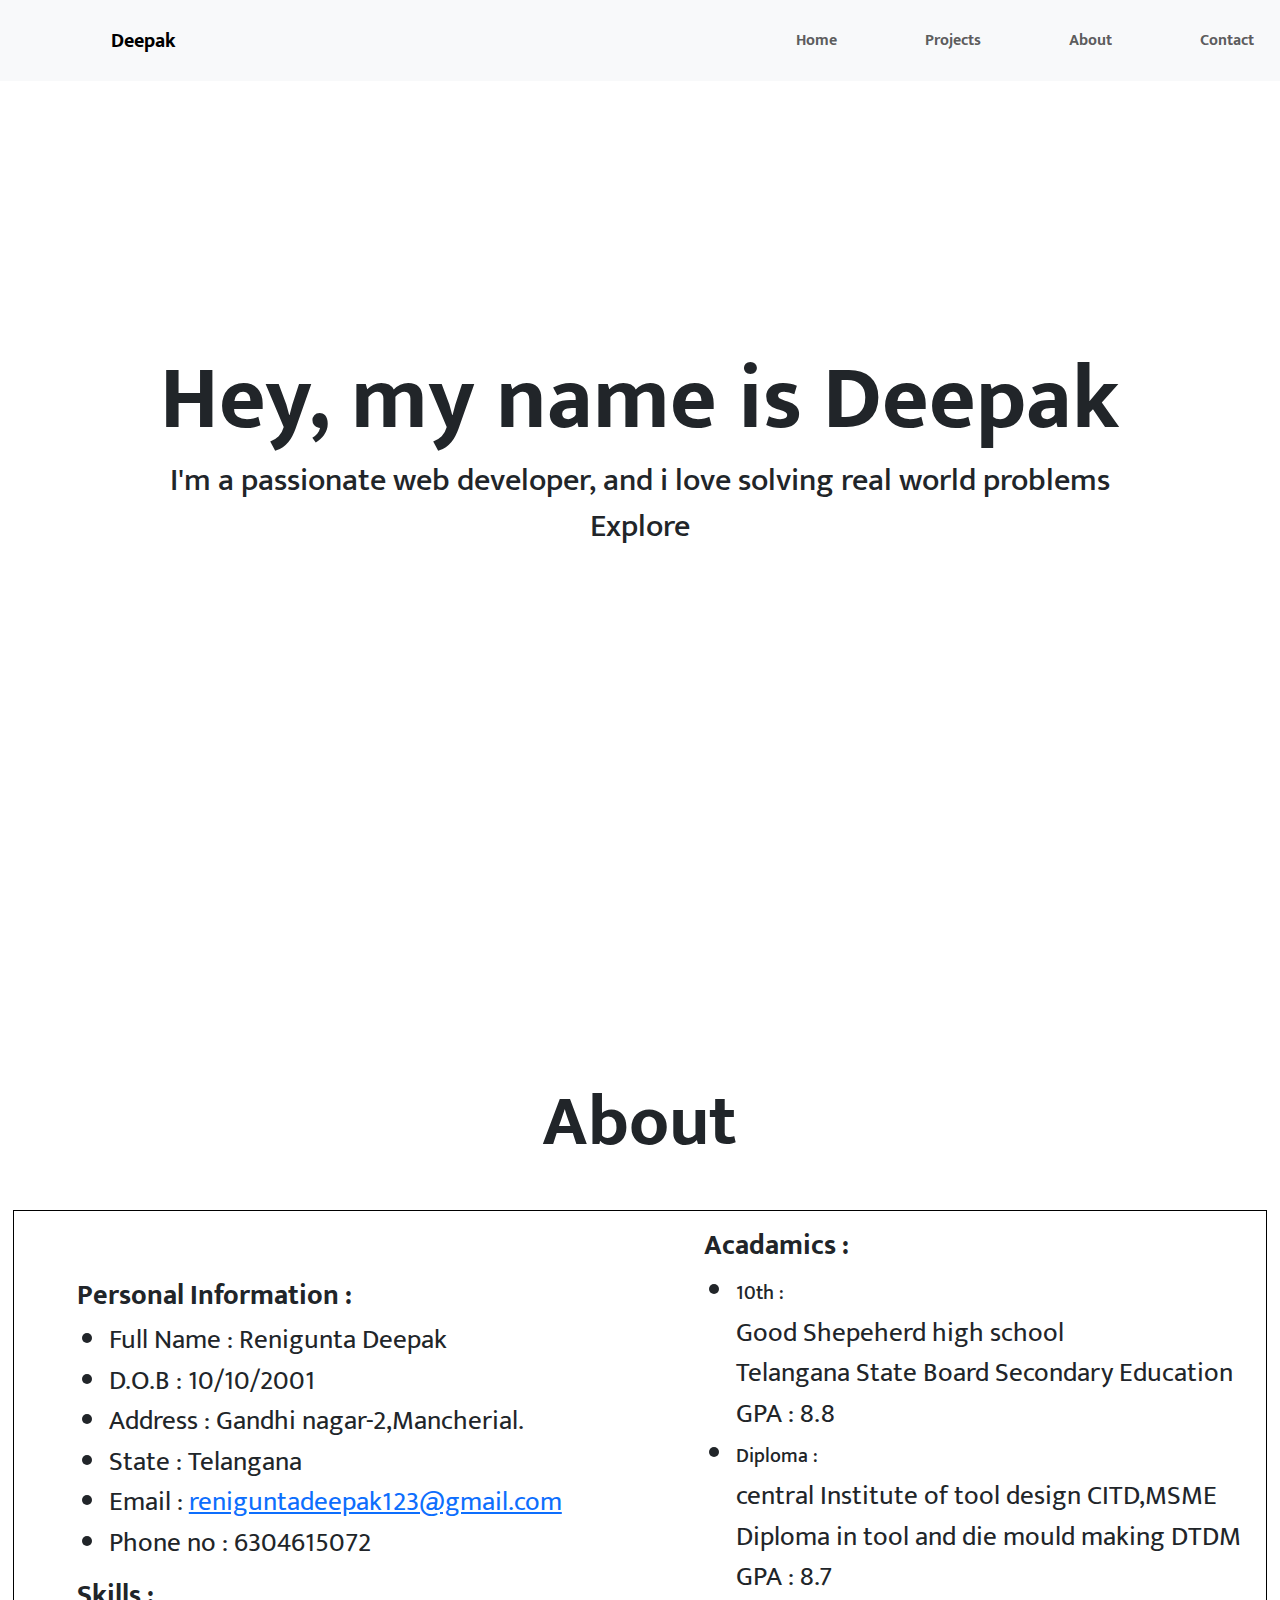
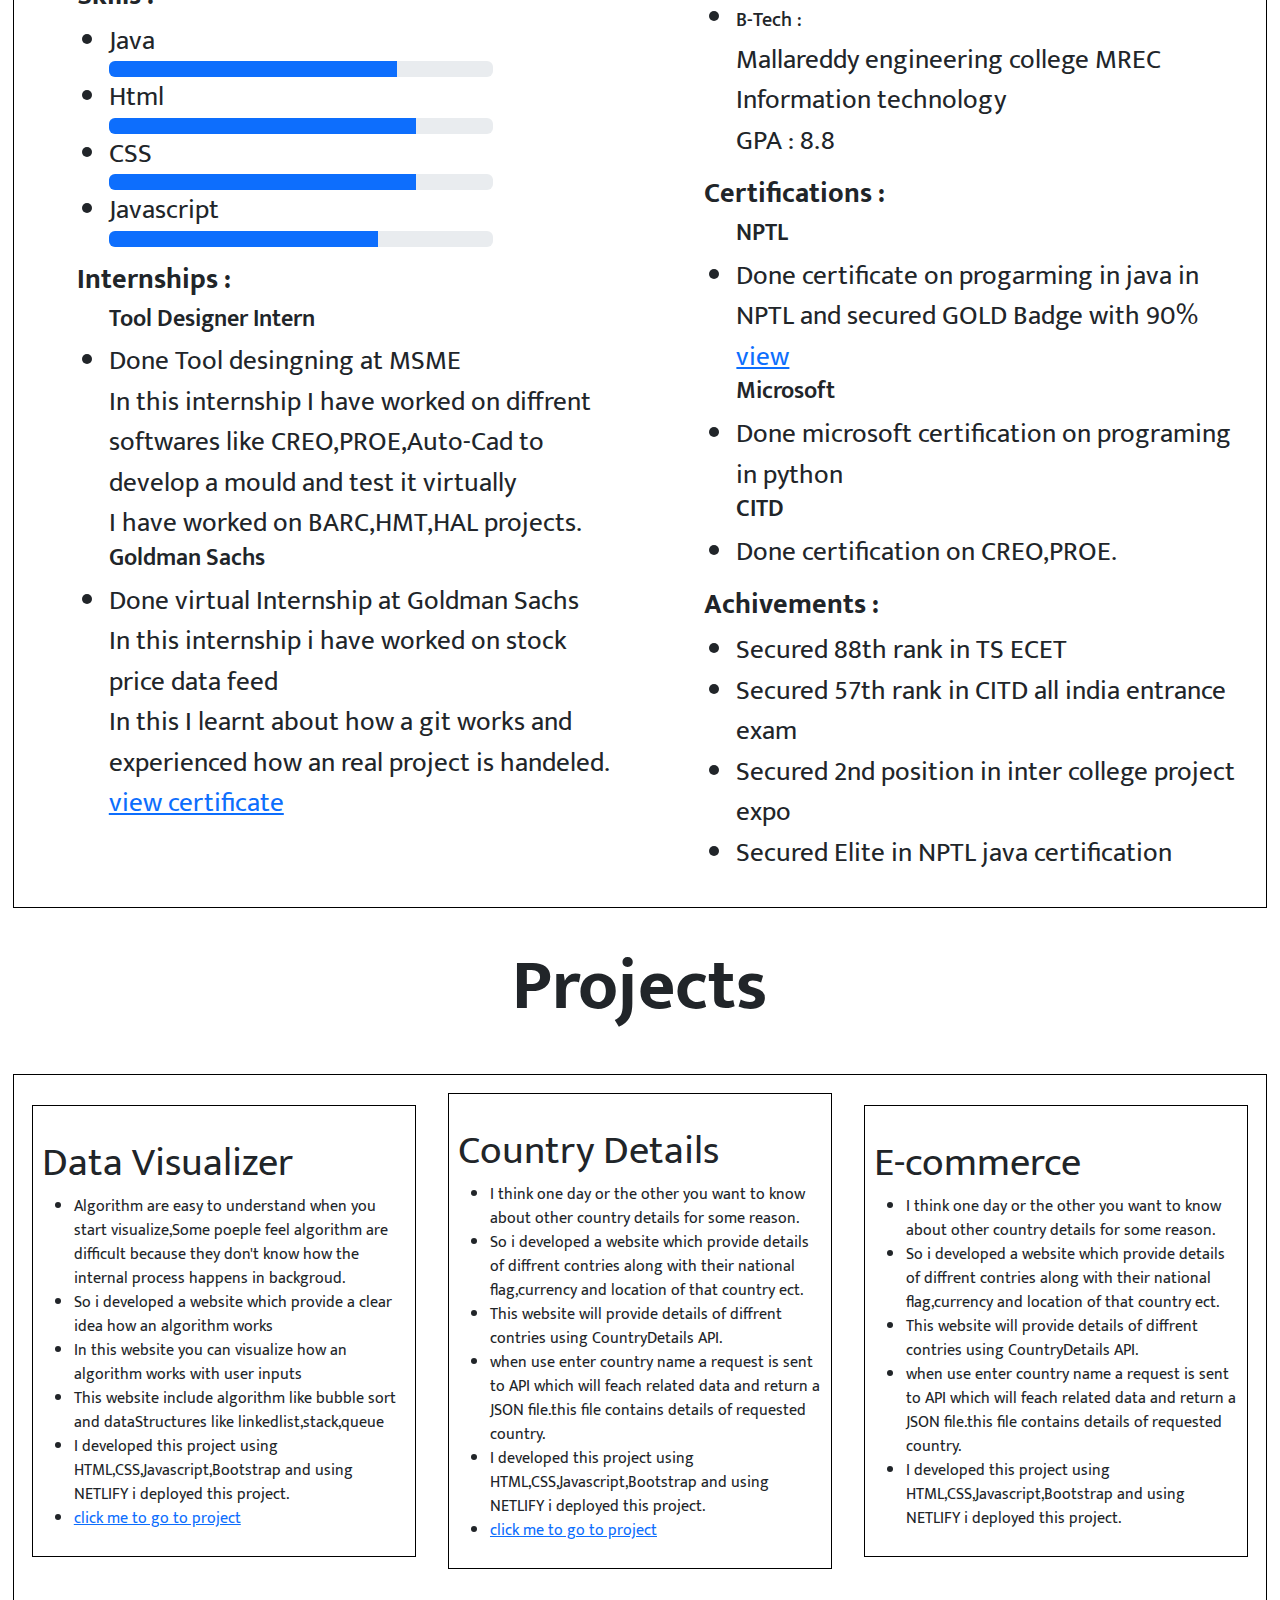
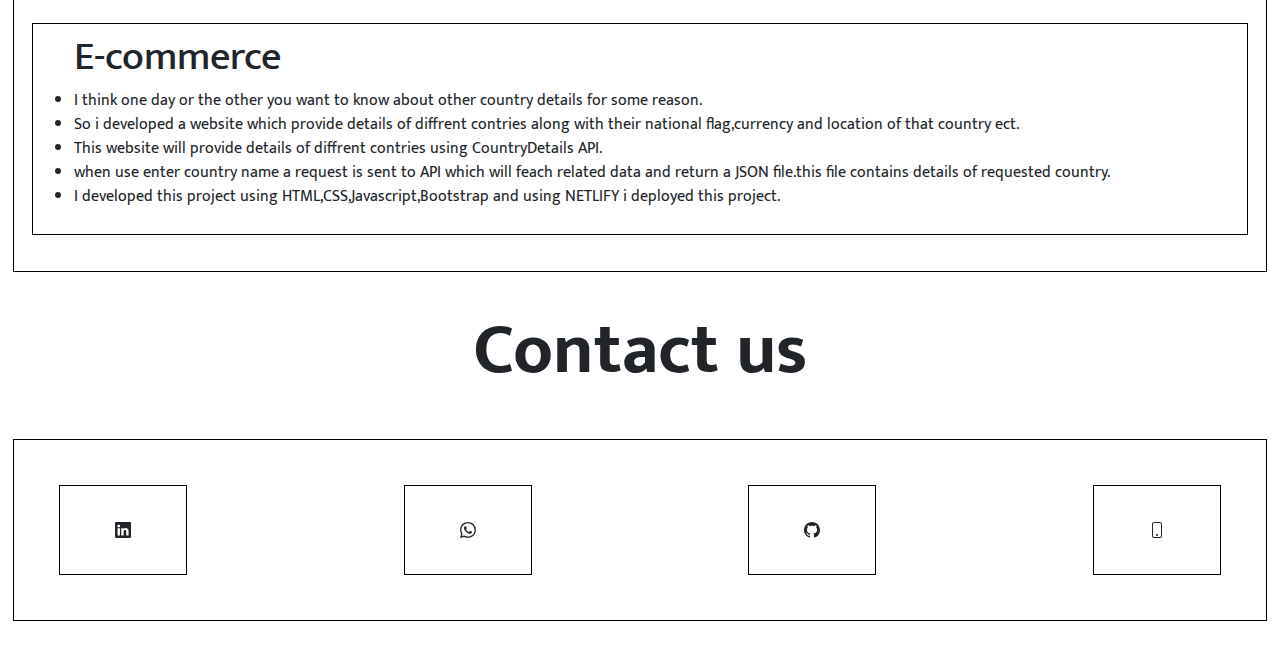
==== portfolio/home.html @ 6b3673d9 "Add files via upload" ====
<!DOCTYPE html>
<html lang="en">

<head>
  <meta charset="UTF-8">
  <meta http-equiv="X-UA-Compatible" content="IE=edge">
  <meta name="viewport" content="width=device-width, initial-scale=1.0">
  <title>Document</title>
  <link href="https://cdn.jsdelivr.net/npm/bootstrap@5.3.0-alpha1/dist/css/bootstrap.min.css" rel="stylesheet">
  <link href="https://getbootstrap.com/docs/5.3/assets/css/docs.css" rel="stylesheet">
  <title>Bootstrap Example</title>
  <script src="https://cdn.jsdelivr.net/npm/bootstrap@5.3.0-alpha1/dist/js/bootstrap.bundle.min.js"></script>
  <link rel="stylesheet" href="home.css">
</head>

<body>
  <nav class="navbar navbar-expand-lg bg-body-tertiary"
    style="height: 9vh; font-weight: bolder;position: fixed;width: 100vw;">
    <div class="container-fluid">
      <a class="navbar-brand" href="#"
        style="margin-right: 45vw;display: flex;align-items: center;justify-content: center;">
        <div class="profile" style="margin-left: 2vh;margin-right: 2vh;"><img style="height: 10vh;" src="/deepak.jpeg"
            alt=""></div>
        <div>Deepak</div>
      </a>
      <button class="navbar-toggler" type="button" data-bs-toggle="collapse" data-bs-target="#navbarNav"
        aria-controls="navbarNav" aria-expanded="false" aria-label="Toggle navigation">
        <span class="navbar-toggler-icon"></span>
      </button>
      <div class="collapse navbar-collapse" class="align" id="navbarNav">
        <ul class="navbar-nav" style="position: relative;float: right;">
          <li class="nav-item" style="margin-left: 4vh;margin-right:4vh;">
            <a class="nav-link" href="#">Home</a>
          </li>
          <li class="nav-item" style="margin-left: 4vh;margin-right:4vh;">
            <a class="nav-link" href="#project1">Projects</a>
          </li>
          <li class="nav-item" style="margin-left: 4vh;margin-right:4vh;">
            <a class="nav-link" href="#about">About</a>
          </li>
          <li class="nav-item" style="margin-left: 4vh;margin-right:4vh;">
            <a class="nav-link" href="#about">Contact</a>
          </li>
        </ul>
      </div>
    </div>
  </nav>
  <div class="content">
    <h1>Hey, my name is Deepak</h1>
    <h2>I'm a passionate web developer, and i love solving real world problems </h2>
    <h2>Explore</h2>
  </div>
  <div class="projectitle">
    <h1>About</h1>
  </div>
  <div class="projects" id="about">
    <div class="personal">
      <h3>Personal Information :</h3>
      <ul>
        <li>
          Full Name : Renigunta Deepak
        </li>
        <li>
          D.O.B : 10/10/2001
        </li>
        <li>
          Address : Gandhi nagar-2,Mancherial.
        </li>
        <li>
          State : Telangana
        </li>
        <li>
          Email : <a href="reniguntadeepak123@gmail.com">reniguntadeepak123@gmail.com</a>
        </li>
        <li>
          Phone no : 6304615072
        </li>
      </ul>
      <h3>Skills :</h3>
      <ul>
        <li>
          Java
          <div class="progress" role="progressbar" aria-label="Basic example" aria-valuenow="0" aria-valuemin="0"
            aria-valuemax="100">
            <div class="progress-bar" style="width: 75%"></div>
          </div>
        </li>
        <li>
          Html
          <div class="progress" role="progressbar" aria-label="Basic example" aria-valuenow="0" aria-valuemin="0"
            aria-valuemax="100">
            <div class="progress-bar" style="width: 80%"></div>
          </div>
        </li>
        <li>
          CSS
          <div class="progress" role="progressbar" aria-label="Basic example" aria-valuenow="0" aria-valuemin="0"
            aria-valuemax="100">
            <div class="progress-bar" style="width: 80%"></div>
          </div>
        </li>
        <li>
          Javascript
          <div class="progress" role="progressbar" aria-label="Basic example" aria-valuenow="0" aria-valuemin="0"
            aria-valuemax="100">
            <div class="progress-bar" style="width: 70%"></div>
          </div>
        </li>
      </ul>
      <h3>Internships :</h3>
      <ul>
        <h4>Tool Designer Intern</h4>
        <li>
          Done Tool desingning at MSME <br>
          In this internship I have worked on diffrent softwares like CREO,PROE,Auto-Cad to develop a mould and test it
          virtually<br>
          I have worked on BARC,HMT,HAL projects.<br>
        </li>
        <h4>Goldman Sachs</h4>
        <li>
          Done virtual Internship at Goldman Sachs <br>
          In this internship i have worked on stock price data feed<br>
          In this I learnt about how a git works and experienced how an real project is handeled.<br>
          <a href="/Goldmansachs.pdf">view certificate</a>
        </li>
      </ul>
    </div>
    <div class="personal">
      <h3>Acadamics :</h3>
      <ul>
        <li>
          <h5>10th :</h5>
          Good Shepeherd high school<br>
          Telangana State Board Secondary Education<br>
          GPA : 8.8
        </li>
        <li>
          <h5>Diploma : </h5>
          central Institute of tool design CITD,MSME<br>
          Diploma in tool and die mould making DTDM<br>
          GPA : 8.7
        </li>
        <li>
          <h5>B-Tech : </h5>
          Mallareddy engineering college MREC<br>
          Information technology<br>
          GPA : 8.8
        </li>
      </ul>
      <h3>Certifications :</h3>
      <ul>
        <h4>NPTL</h4>
        <li>
          Done certificate on progarming in java in NPTL and secured GOLD Badge with 90% <a href="/NPTL.pdf">view</a>
        </li>
        <h4>Microsoft</h4>
        <li>
          Done microsoft certification on programing in python
        </li>
        <h4>CITD</h4>
        <li>
          Done certification on CREO,PROE.
        </li>
      </ul>
      <h3>Achivements :</h3>
      <ul>
        <li>
          Secured 88th rank in TS ECET
        </li>
        <li>
          Secured 57th rank in CITD all india entrance exam
        </li>
        <li>
          Secured 2nd position in inter college project expo
        </li>
        <li>
          Secured Elite in NPTL java certification
        </li>
      </ul>
    </div>
  </div>

  <div class="projectitle" id="project1">
    <h1>Projects</h1>
  </div>
  <div class="projects">
    <div class="project1">
      <div class="image">
        <img src="/portfolio.png" alt="">
      </div>
      <h1>Data Visualizer</h1>
      <ul>
        <li>
          Algorithm are easy to understand when you start visualize,Some poeple feel algorithm are difficult because
          they don't know how the internal process happens in backgroud.
        </li>
        <li>
          So i developed a website which provide a clear idea how an algorithm works
        </li>
        <li>
          In this website you can visualize how an algorithm works with user inputs
        </li>
        <li>
          This website include algorithm like bubble sort and dataStructures like linkedlist,stack,queue
        </li>
        <li>
          I developed this project using HTML,CSS,Javascript,Bootstrap and using NETLIFY i deployed this project.
        </li>
        <li>
          <a href="https://datavisualizer.netlify.app/">click me to go to project</a>
        </li>
      </ul>
    </div>
    <div class="project1">
      <div class="image">
        <img src="/portfolio.png" alt="">
      </div>
      <h1>Country Details</h1>
      <ul>
        <li>
          I think one day or the other you want to know about other country details for some reason.
        </li>
        <li>
          So i developed a website which provide details of diffrent contries along with their national flag,currency
          and location of that country ect.
        </li>
        <li>
          This website will provide details of diffrent contries using CountryDetails API.
        </li>
        <li>
          when use enter country name a request is sent to API which will feach related data and return a JSON file.this
          file contains details of requested country.
        </li>
        <li>
          I developed this project using HTML,CSS,Javascript,Bootstrap and using NETLIFY i deployed this project.
        </li>
        <li>
          <a href="https://projectd1.netlify.app/">click me to go to project</a>
        </li>
      </ul>
    </div>
    <div class="project1">
      <div class="image">
        <img src="/portfolio.png" alt="">
      </div>
      <h1>E-commerce</h1>
      <ul>
        <li>
          I think one day or the other you want to know about other country details for some reason.
        </li>
        <li>
          So i developed a website which provide details of diffrent contries along with their national flag,currency
          and location of that country ect.
        </li>
        <li>
          This website will provide details of diffrent contries using CountryDetails API.
        </li>
        <li>
          when use enter country name a request is sent to API which will feach related data and return a JSON file.this
          file contains details of requested country.
        </li>
        <li>
          I developed this project using HTML,CSS,Javascript,Bootstrap and using NETLIFY i deployed this project.
        </li>
      </ul>
    </div>
    <div class="project4">
      <div class="image">
        <img src="/portfolio.png" alt="">
      </div>
      <ul>
        <h1>E-commerce</h1>
        <li>
          I think one day or the other you want to know about other country details for some reason.
        </li>
        <li>
          So i developed a website which provide details of diffrent contries along with their national flag,currency
          and location of that country ect.
        </li>
        <li>
          This website will provide details of diffrent contries using CountryDetails API.
        </li>
        <li>
          when use enter country name a request is sent to API which will feach related data and return a JSON file.this
          file contains details of requested country.
        </li>
        <li>
          I developed this project using HTML,CSS,Javascript,Bootstrap and using NETLIFY i deployed this project.
        </li>
      </ul>
    </div>
  </div>
  <div class="projectitle" id="contact">
    <h1>Contact us</h1>
  </div>
  <div class="contact">
    <div class="icon">
      <svg xmlns="http://www.w3.org/2000/svg" width="16" height="16" fill="currentColor" class="bi bi-linkedin"
        viewBox="0 0 16 16">
        <path
          d="M0 1.146C0 .513.526 0 1.175 0h13.65C15.474 0 16 .513 16 1.146v13.708c0 .633-.526 1.146-1.175 1.146H1.175C.526 16 0 15.487 0 14.854V1.146zm4.943 12.248V6.169H2.542v7.225h2.401zm-1.2-8.212c.837 0 1.358-.554 1.358-1.248-.015-.709-.52-1.248-1.342-1.248-.822 0-1.359.54-1.359 1.248 0 .694.521 1.248 1.327 1.248h.016zm4.908 8.212V9.359c0-.216.016-.432.08-.586.173-.431.568-.878 1.232-.878.869 0 1.216.662 1.216 1.634v3.865h2.401V9.25c0-2.22-1.184-3.252-2.764-3.252-1.274 0-1.845.7-2.165 1.193v.025h-.016a5.54 5.54 0 0 1 .016-.025V6.169h-2.4c.03.678 0 7.225 0 7.225h2.4z" />
      </svg>
    </div>
    <div class="icon">
      <svg xmlns="http://www.w3.org/2000/svg" width="16" height="16" fill="currentColor" class="fas fa-camera fa-5x" viewBox="0 0 16 16">
  <path d="M13.601 2.326A7.854 7.854 0 0 0 7.994 0C3.627 0 .068 3.558.064 7.926c0 1.399.366 2.76 1.057 3.965L0 16l4.204-1.102a7.933 7.933 0 0 0 3.79.965h.004c4.368 0 7.926-3.558 7.93-7.93A7.898 7.898 0 0 0 13.6 2.326zM7.994 14.521a6.573 6.573 0 0 1-3.356-.92l-.24-.144-2.494.654.666-2.433-.156-.251a6.56 6.56 0 0 1-1.007-3.505c0-3.626 2.957-6.584 6.591-6.584a6.56 6.56 0 0 1 4.66 1.931 6.557 6.557 0 0 1 1.928 4.66c-.004 3.639-2.961 6.592-6.592 6.592zm3.615-4.934c-.197-.099-1.17-.578-1.353-.646-.182-.065-.315-.099-.445.099-.133.197-.513.646-.627.775-.114.133-.232.148-.43.05-.197-.1-.836-.308-1.592-.985-.59-.525-.985-1.175-1.103-1.372-.114-.198-.011-.304.088-.403.087-.088.197-.232.296-.346.1-.114.133-.198.198-.33.065-.134.034-.248-.015-.347-.05-.099-.445-1.076-.612-1.47-.16-.389-.323-.335-.445-.34-.114-.007-.247-.007-.38-.007a.729.729 0 0 0-.529.247c-.182.198-.691.677-.691 1.654 0 .977.71 1.916.81 2.049.098.133 1.394 2.132 3.383 2.992.47.205.84.326 1.129.418.475.152.904.129 1.246.08.38-.058 1.171-.48 1.338-.943.164-.464.164-.86.114-.943-.049-.084-.182-.133-.38-.232z"/>
</svg>
    </div>
    <div class="icon">
      <svg xmlns="http://www.w3.org/2000/svg" width="16" height="16" fill="currentColor" class="bi bi-github"
        viewBox="0 0 16 16">
        <path
          d="M8 0C3.58 0 0 3.58 0 8c0 3.54 2.29 6.53 5.47 7.59.4.07.55-.17.55-.38 0-.19-.01-.82-.01-1.49-2.01.37-2.53-.49-2.69-.94-.09-.23-.48-.94-.82-1.13-.28-.15-.68-.52-.01-.53.63-.01 1.08.58 1.23.82.72 1.21 1.87.87 2.33.66.07-.52.28-.87.51-1.07-1.78-.2-3.64-.89-3.64-3.95 0-.87.31-1.59.82-2.15-.08-.2-.36-1.02.08-2.12 0 0 .67-.21 2.2.82.64-.18 1.32-.27 2-.27.68 0 1.36.09 2 .27 1.53-1.04 2.2-.82 2.2-.82.44 1.1.16 1.92.08 2.12.51.56.82 1.27.82 2.15 0 3.07-1.87 3.75-3.65 3.95.29.25.54.73.54 1.48 0 1.07-.01 1.93-.01 2.2 0 .21.15.46.55.38A8.012 8.012 0 0 0 16 8c0-4.42-3.58-8-8-8z" />
      </svg>
    </div>
    <div class="icon">
      <svg xmlns="http://www.w3.org/2000/svg" width="16" height="16" fill="currentColor" class="bi bi-phone"
        viewBox="0 0 16 16">
        <path
          d="M11 1a1 1 0 0 1 1 1v12a1 1 0 0 1-1 1H5a1 1 0 0 1-1-1V2a1 1 0 0 1 1-1h6zM5 0a2 2 0 0 0-2 2v12a2 2 0 0 0 2 2h6a2 2 0 0 0 2-2V2a2 2 0 0 0-2-2H5z" />
        <path d="M8 14a1 1 0 1 0 0-2 1 1 0 0 0 0 2z" />
      </svg>
    </div>
  </div>




  </div>
</body>

</html>
---- portfolio/home.css ----
@import url('https://fonts.googleapis.com/css2?family=Barlow&family=Mukta:wght@300&display=swap');

* {
    padding: 0;
    margin: 0;
    font-family: 'Mukta', sans-serif;
}

.profile {
    width: 7vh;
    height: 7vh;
    /* border: 1px solid orange; */
    border-radius: 3.5vh;
    display: flex;
    justify-content: center;
    overflow: hidden;
}

.content {
    height: 100vh;
    display: flex;
    justify-content: center;
    align-items: center;
    flex-direction: column;
    margin-bottom: 20vh;
}

.content h1 {
    font-size: 10vh;
    font-weight: bolder;
}

.projects {
    width: 98vw;
    /* height: 80vh; */
    border: 1px solid black;
    margin: auto;
    display: flex;
    justify-content: space-between;
    flex-direction: row;
    align-items: center;
    padding: 2vh;
    flex-wrap: wrap;
    margin-bottom: 4vh;
}

.personal {
    width: 46vw;
    /* border: 1px solid black; */
    display: flex;
    flex-direction: column;
    font-size: 3vh;
    padding-left: 5vh;
}
.personal h4{
    font-weight: 550;
}
.image {
    height: 37%;
    /* border: 1px solid black; */
}

.image img {
    width: 100%;
}

.project1 {
    width: 30vw;
    border: 1px solid black;
    padding: 1vh;
    display: flex;
    flex-direction: column;
    margin-bottom: 6vh;
}

.project4 {
    width: 96vw;
    border: 1px solid black;
    padding: 1vh;
    display: flex;
    flex-direction: row;
    margin-bottom: 2vh;
}

.project1 h1 {
    font-weight: 400;
}

.project1:hover {
    box-shadow: 0 0 20px 0px rgba(0, 0, 0, 0.3);
}

.project4:hover {
    box-shadow: 0 0 20px 0px rgba(0, 0, 0, 0.3);
}

.projectitle {
    width: 98vw;
    margin: auto;
    display: flex;
    justify-content: center;
    align-items: center;
    margin-bottom: 4vh;
}

.projectitle h1 {
    font-weight: 700;
    font-size: 8vh;
}

@media(max-width:700px) {
    .progress{
        width:80vw;
    }
    .project1 {
        width: 99vw;
        border: 1px solid black;
        padding: 1vh;
        display: flex;
        /* align-items: center; */
        flex-direction: column;
    }

    .project4 {
        width: 99vw;
        border: 1px solid black;
        padding: 1vh;
        display: flex;
        flex-direction: column;
        margin-bottom: 2vh;
    }

    .personal {
        width: 90vw;
        /* border: 1px solid black; */
        display: flex;
        flex-direction: column;
        font-size: 3vh;
        padding-left: 3vh;
        padding-bottom: 1vh;
    }
}
.personal h3{
    font-weight: 700;
}
.acadamics h3{
    font-weight: 700;
}
.progress{
    width:30vw;
}
.contact {
    width: 98vw;
    border: 1px solid black;
    margin: auto;
    display: flex;
    justify-content: space-between;
    flex-direction: row;
    align-items: center;
    padding: 5vh;
    flex-wrap: wrap;
    margin-bottom: 4vh;
}
.icon{
    display: flex;
    justify-content: center;
    align-items: center;
    height: 10vh;
    width: 10vw;
    border: 1px solid black;
}
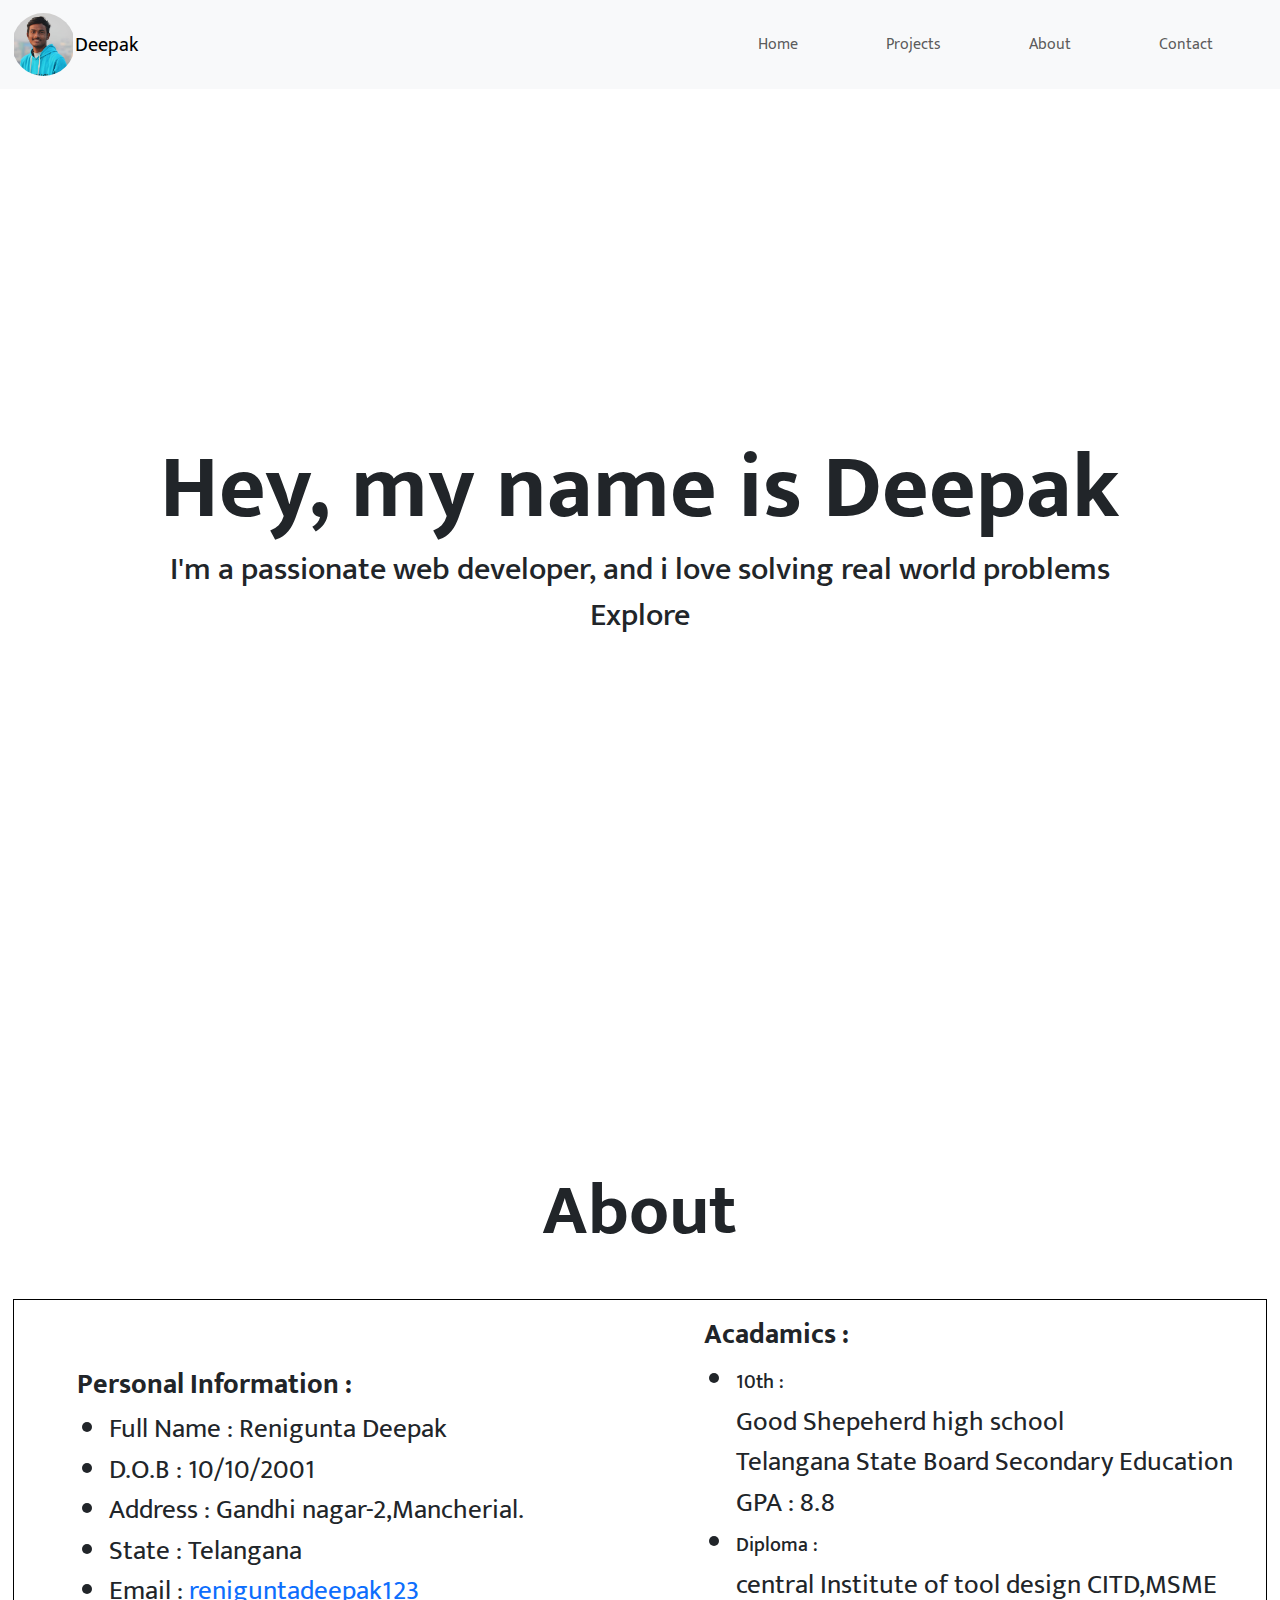
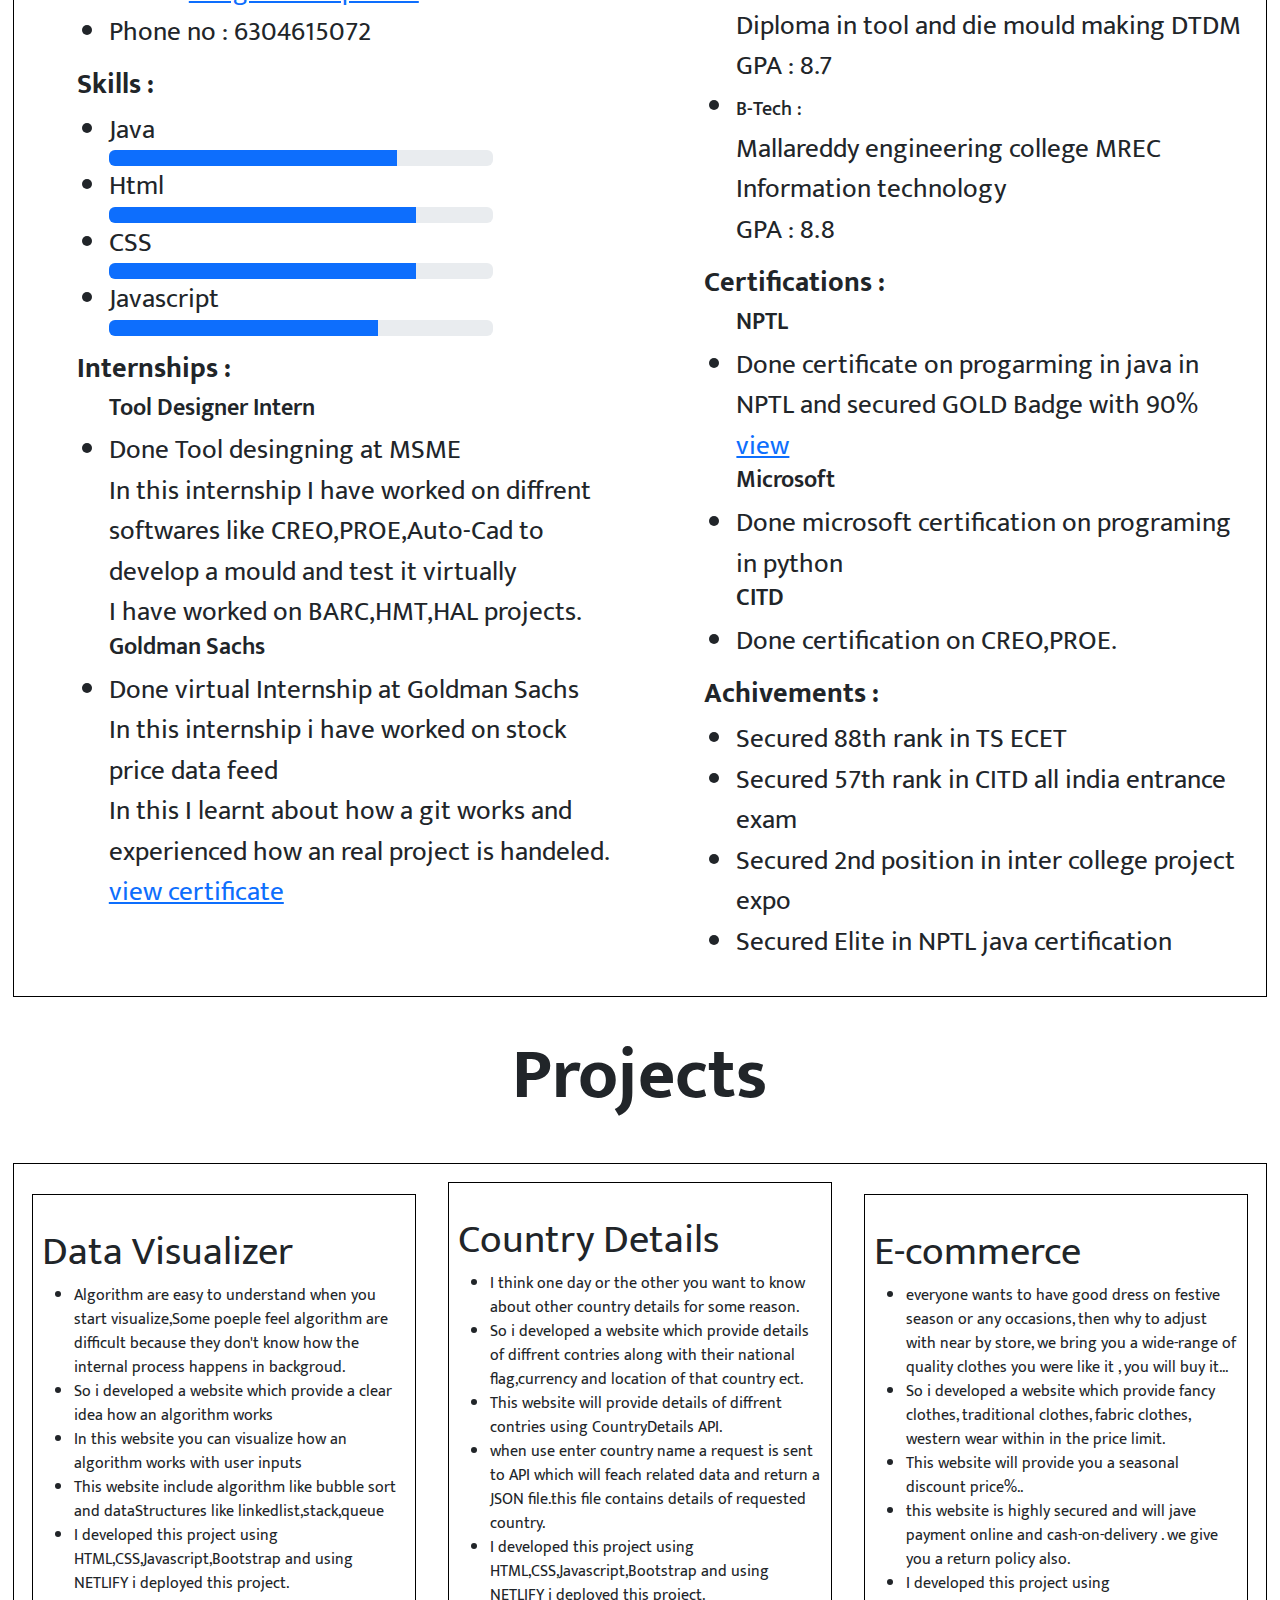
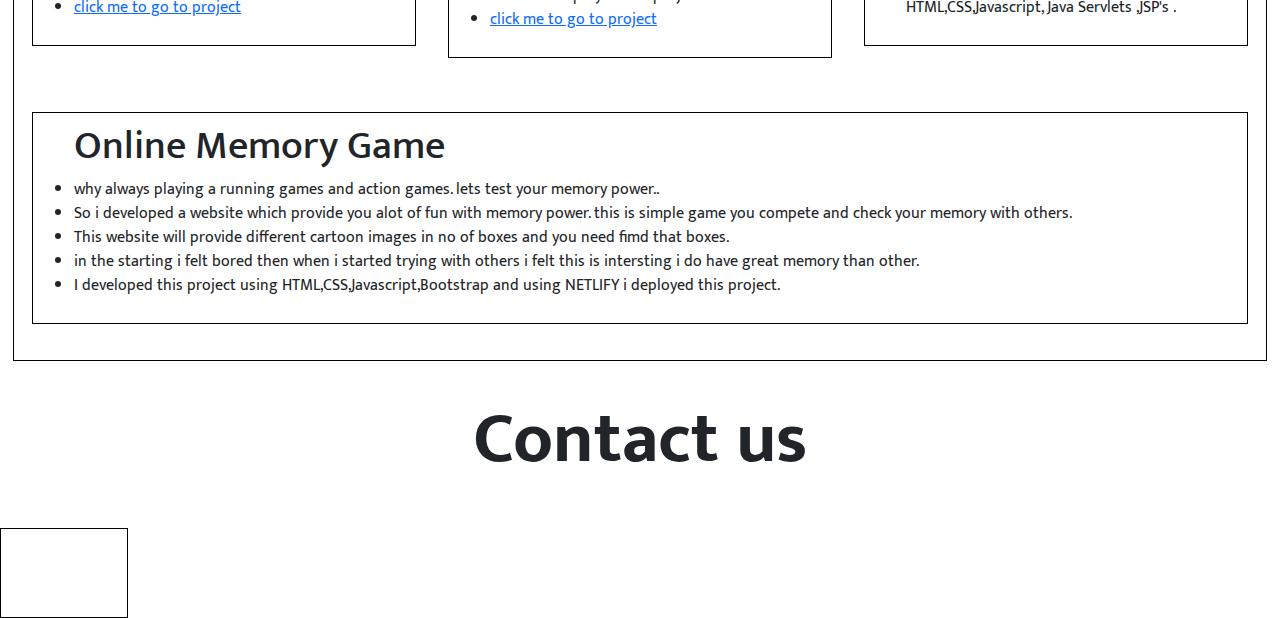
==== commit 352defe7: "Merge pull request #1 from saivamshigudem/main" ====
--- a/portfolio/home.html
+++ b/portfolio/home.html
@@ -5,21 +5,19 @@
   <meta charset="UTF-8">
   <meta http-equiv="X-UA-Compatible" content="IE=edge">
   <meta name="viewport" content="width=device-width, initial-scale=1.0">
-  <title>Document</title>
+  <title>portfolio</title>
   <link href="https://cdn.jsdelivr.net/npm/bootstrap@5.3.0-alpha1/dist/css/bootstrap.min.css" rel="stylesheet">
   <link href="https://getbootstrap.com/docs/5.3/assets/css/docs.css" rel="stylesheet">
-  <title>Bootstrap Example</title>
   <script src="https://cdn.jsdelivr.net/npm/bootstrap@5.3.0-alpha1/dist/js/bootstrap.bundle.min.js"></script>
   <link rel="stylesheet" href="home.css">
 </head>
 
 <body>
-  <nav class="navbar navbar-expand-lg bg-body-tertiary"
-    style="height: 9vh; font-weight: bolder;position: fixed;width: 100vw;">
+  <nav class="navbar navbar-expand-lg bg-body-tertiary head">
     <div class="container-fluid">
       <a class="navbar-brand" href="#"
         style="margin-right: 45vw;display: flex;align-items: center;justify-content: center;">
-        <div class="profile" style="margin-left: 2vh;margin-right: 2vh;"><img style="height: 10vh;" src="/deepak.jpeg"
+        <div class="profile"><img style="height: 10vh;" src="deepak.jpeg"
             alt=""></div>
         <div>Deepak</div>
       </a>
@@ -39,7 +37,7 @@
             <a class="nav-link" href="#about">About</a>
           </li>
           <li class="nav-item" style="margin-left: 4vh;margin-right:4vh;">
-            <a class="nav-link" href="#about">Contact</a>
+            <a class="nav-link" href="#conatact">Contact</a>
           </li>
         </ul>
       </div>
@@ -70,7 +68,7 @@
           State : Telangana
         </li>
         <li>
-          Email : <a href="reniguntadeepak123@gmail.com">reniguntadeepak123@gmail.com</a>
+          Email : <a href="reniguntadeepak123@gmail.com">reniguntadeepak123</a>
         </li>
         <li>
           Phone no : 6304615072
@@ -121,7 +119,7 @@
           Done virtual Internship at Goldman Sachs <br>
           In this internship i have worked on stock price data feed<br>
           In this I learnt about how a git works and experienced how an real project is handeled.<br>
-          <a href="/Goldmansachs.pdf">view certificate</a>
+          <a href="Goldmansachs.pdf">view certificate</a>
         </li>
       </ul>
     </div>
@@ -246,21 +244,22 @@
       <h1>E-commerce</h1>
       <ul>
         <li>
-          I think one day or the other you want to know about other country details for some reason.
-        </li>
-        <li>
-          So i developed a website which provide details of diffrent contries along with their national flag,currency
-          and location of that country ect.
-        </li>
-        <li>
-          This website will provide details of diffrent contries using CountryDetails API.
-        </li>
-        <li>
-          when use enter country name a request is sent to API which will feach related data and return a JSON file.this
-          file contains details of requested country.
-        </li>
-        <li>
-          I developed this project using HTML,CSS,Javascript,Bootstrap and using NETLIFY i deployed this project.
+          everyone wants to have good dress on festive season or any occasions, then why to adjust with near by store,
+          we bring you a wide-range of quality clothes you were like it , you will buy it...
+        </li>
+        <li>
+          So i developed a website which provide fancy clothes, traditional clothes, fabric clothes, 
+          western wear within in the price limit.
+        </li>
+        <li>
+          This website will provide you a seasonal discount price%..
+        </li>
+        <li>
+          this website is highly secured and will jave payment online and cash-on-delivery . we give you a 
+          return policy also.
+        </li>
+        <li>
+          I developed this project using HTML,CSS,Javascript, Java Servlets ,JSP's .
         </li>
       </ul>
     </div>
@@ -269,20 +268,20 @@
         <img src="/portfolio.png" alt="">
       </div>
       <ul>
-        <h1>E-commerce</h1>
-        <li>
-          I think one day or the other you want to know about other country details for some reason.
-        </li>
-        <li>
-          So i developed a website which provide details of diffrent contries along with their national flag,currency
-          and location of that country ect.
-        </li>
-        <li>
-          This website will provide details of diffrent contries using CountryDetails API.
-        </li>
-        <li>
-          when use enter country name a request is sent to API which will feach related data and return a JSON file.this
-          file contains details of requested country.
+        <h1>Online Memory Game</h1>
+        <li>
+          why always playing a running games and action games. lets test your memory power..
+        </li>
+        <li>
+          So i developed a website which provide you alot of fun with memory power. this is simple game
+          you compete and check your memory with others.
+        </li>
+        <li>
+          This website will provide different cartoon images in no of boxes and you need fimd that boxes.
+        </li>
+        <li>
+          in the starting i felt bored then when i started trying with others i felt this is intersting 
+          i do have great memory than other.
         </li>
         <li>
           I developed this project using HTML,CSS,Javascript,Bootstrap and using NETLIFY i deployed this project.
@@ -291,42 +290,13 @@
     </div>
   </div>
   <div class="projectitle" id="contact">
-    <h1>Contact us</h1>
-  </div>
-  <div class="contact">
-    <div class="icon">
-      <svg xmlns="http://www.w3.org/2000/svg" width="16" height="16" fill="currentColor" class="bi bi-linkedin"
-        viewBox="0 0 16 16">
-        <path
-          d="M0 1.146C0 .513.526 0 1.175 0h13.65C15.474 0 16 .513 16 1.146v13.708c0 .633-.526 1.146-1.175 1.146H1.175C.526 16 0 15.487 0 14.854V1.146zm4.943 12.248V6.169H2.542v7.225h2.401zm-1.2-8.212c.837 0 1.358-.554 1.358-1.248-.015-.709-.52-1.248-1.342-1.248-.822 0-1.359.54-1.359 1.248 0 .694.521 1.248 1.327 1.248h.016zm4.908 8.212V9.359c0-.216.016-.432.08-.586.173-.431.568-.878 1.232-.878.869 0 1.216.662 1.216 1.634v3.865h2.401V9.25c0-2.22-1.184-3.252-2.764-3.252-1.274 0-1.845.7-2.165 1.193v.025h-.016a5.54 5.54 0 0 1 .016-.025V6.169h-2.4c.03.678 0 7.225 0 7.225h2.4z" />
-      </svg>
-    </div>
-    <div class="icon">
-      <svg xmlns="http://www.w3.org/2000/svg" width="16" height="16" fill="currentColor" class="fas fa-camera fa-5x" viewBox="0 0 16 16">
-  <path d="M13.601 2.326A7.854 7.854 0 0 0 7.994 0C3.627 0 .068 3.558.064 7.926c0 1.399.366 2.76 1.057 3.965L0 16l4.204-1.102a7.933 7.933 0 0 0 3.79.965h.004c4.368 0 7.926-3.558 7.93-7.93A7.898 7.898 0 0 0 13.6 2.326zM7.994 14.521a6.573 6.573 0 0 1-3.356-.92l-.24-.144-2.494.654.666-2.433-.156-.251a6.56 6.56 0 0 1-1.007-3.505c0-3.626 2.957-6.584 6.591-6.584a6.56 6.56 0 0 1 4.66 1.931 6.557 6.557 0 0 1 1.928 4.66c-.004 3.639-2.961 6.592-6.592 6.592zm3.615-4.934c-.197-.099-1.17-.578-1.353-.646-.182-.065-.315-.099-.445.099-.133.197-.513.646-.627.775-.114.133-.232.148-.43.05-.197-.1-.836-.308-1.592-.985-.59-.525-.985-1.175-1.103-1.372-.114-.198-.011-.304.088-.403.087-.088.197-.232.296-.346.1-.114.133-.198.198-.33.065-.134.034-.248-.015-.347-.05-.099-.445-1.076-.612-1.47-.16-.389-.323-.335-.445-.34-.114-.007-.247-.007-.38-.007a.729.729 0 0 0-.529.247c-.182.198-.691.677-.691 1.654 0 .977.71 1.916.81 2.049.098.133 1.394 2.132 3.383 2.992.47.205.84.326 1.129.418.475.152.904.129 1.246.08.38-.058 1.171-.48 1.338-.943.164-.464.164-.86.114-.943-.049-.084-.182-.133-.38-.232z"/>
-</svg>
-    </div>
-    <div class="icon">
-      <svg xmlns="http://www.w3.org/2000/svg" width="16" height="16" fill="currentColor" class="bi bi-github"
-        viewBox="0 0 16 16">
-        <path
-          d="M8 0C3.58 0 0 3.58 0 8c0 3.54 2.29 6.53 5.47 7.59.4.07.55-.17.55-.38 0-.19-.01-.82-.01-1.49-2.01.37-2.53-.49-2.69-.94-.09-.23-.48-.94-.82-1.13-.28-.15-.68-.52-.01-.53.63-.01 1.08.58 1.23.82.72 1.21 1.87.87 2.33.66.07-.52.28-.87.51-1.07-1.78-.2-3.64-.89-3.64-3.95 0-.87.31-1.59.82-2.15-.08-.2-.36-1.02.08-2.12 0 0 .67-.21 2.2.82.64-.18 1.32-.27 2-.27.68 0 1.36.09 2 .27 1.53-1.04 2.2-.82 2.2-.82.44 1.1.16 1.92.08 2.12.51.56.82 1.27.82 2.15 0 3.07-1.87 3.75-3.65 3.95.29.25.54.73.54 1.48 0 1.07-.01 1.93-.01 2.2 0 .21.15.46.55.38A8.012 8.012 0 0 0 16 8c0-4.42-3.58-8-8-8z" />
-      </svg>
-    </div>
-    <div class="icon">
-      <svg xmlns="http://www.w3.org/2000/svg" width="16" height="16" fill="currentColor" class="bi bi-phone"
-        viewBox="0 0 16 16">
-        <path
-          d="M11 1a1 1 0 0 1 1 1v12a1 1 0 0 1-1 1H5a1 1 0 0 1-1-1V2a1 1 0 0 1 1-1h6zM5 0a2 2 0 0 0-2 2v12a2 2 0 0 0 2 2h6a2 2 0 0 0 2-2V2a2 2 0 0 0-2-2H5z" />
-        <path d="M8 14a1 1 0 1 0 0-2 1 1 0 0 0 0 2z" />
-      </svg>
-    </div>
-  </div>
-
-
-
-
+    <h1 id="conatact">Contact us</h1>
+  </div>
+  <div class="icon">
+    <a href="https://github.com/reniguntadeepak"><img src="git.png" alt=""></a>
+    <a href="https://www.linkedin.com/in/renigunta-deepak-095a71224"><img src="/linkedin.png" style="width: 10vh;" alt=""></a>
+    <a href="https://wa.me/6304615072"><img src="/whatsapp.png" style="width: 13vh;" alt=""></a>
   </div>
 </body>
 
-</html>+</html>
